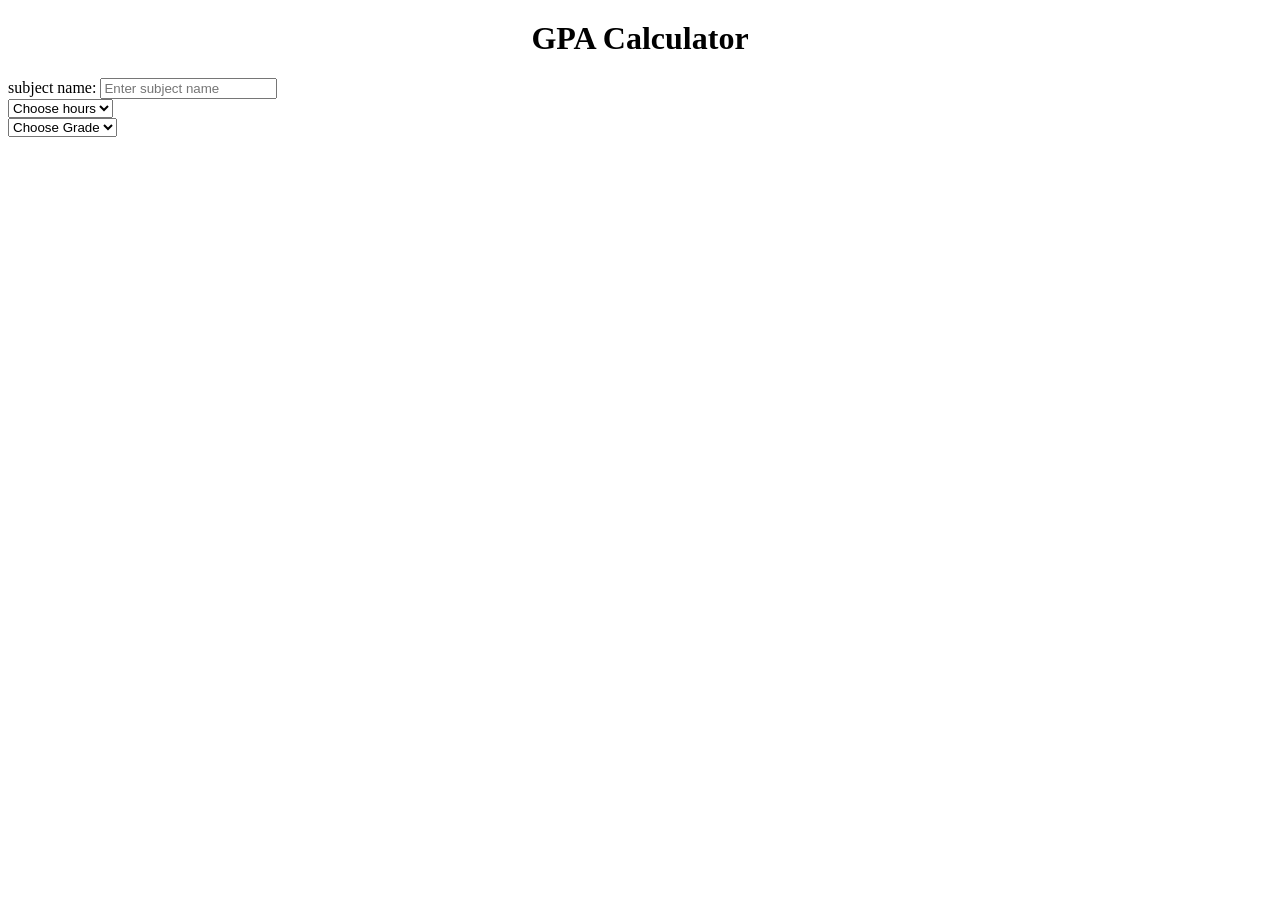
==== html/index.html @ 9f3347ef "some edits" ====
<!DOCTYPE html>
<html lang="en">
<head>
    <meta charset="UTF-8">
    <meta name="viewport" content="width=device-width, initial-scale=1.0">
    <meta name="description" content="A simple GPA calculator to help students calculate their Grade Point Average based on their course grades and credit hours.">
    <link rel="stylesheet" href="css/style.css">
    <link rel="stylesheet" href="css/media.css">
    <link rel="icon" href="images/GPACalculator.png" type="image/x-icon">
    <title>GPA Calculator</title>
    <style>
        h1 {
            text-align: center;
            margin-top: 20px;
        }
    </style>
</head>
<body>
    <h1>GPA Calculator</h1>
    <div class="system-of-grades">

    </div>
    <div class="subject">
        <div class="input-group subject-name">
            <label>subject name:</label>
            <input type="text" placeholder="Enter subject name">
        </div>
        <div class="input-group hours">
            <select id="hours" >
                <option value="">Choose hours</option>
                <option value="1">1</option>
                <option value="2">2</option>
                <option value="3">3</option>
                <option value="4">4</option>
                <option value="5">5</option>
                <option value="6">6</option>
                <option value="7">7</option>
                <option value="8">8</option>
                <option value="9">9</option>
                <option value="10">10</option>
            </select>
        </div>
        <div class="input-group grade">
            <select id="grade" >
                <option value="">Choose Grade</option>
                <option value="4.00">A+</option>
                <option value="3.75">A</option>
                <option value="3.50">B+</option>
                <option value="3.00">B</option>
                <option value="2.50">C+</option>
                <option value="2.00">C</option>
                <option value="1.50">D+</option>
                <option value="1.00">D</option>
                <option value="0.00">F</option>
            </select>
        </div>
    </div>
</body>
</html>
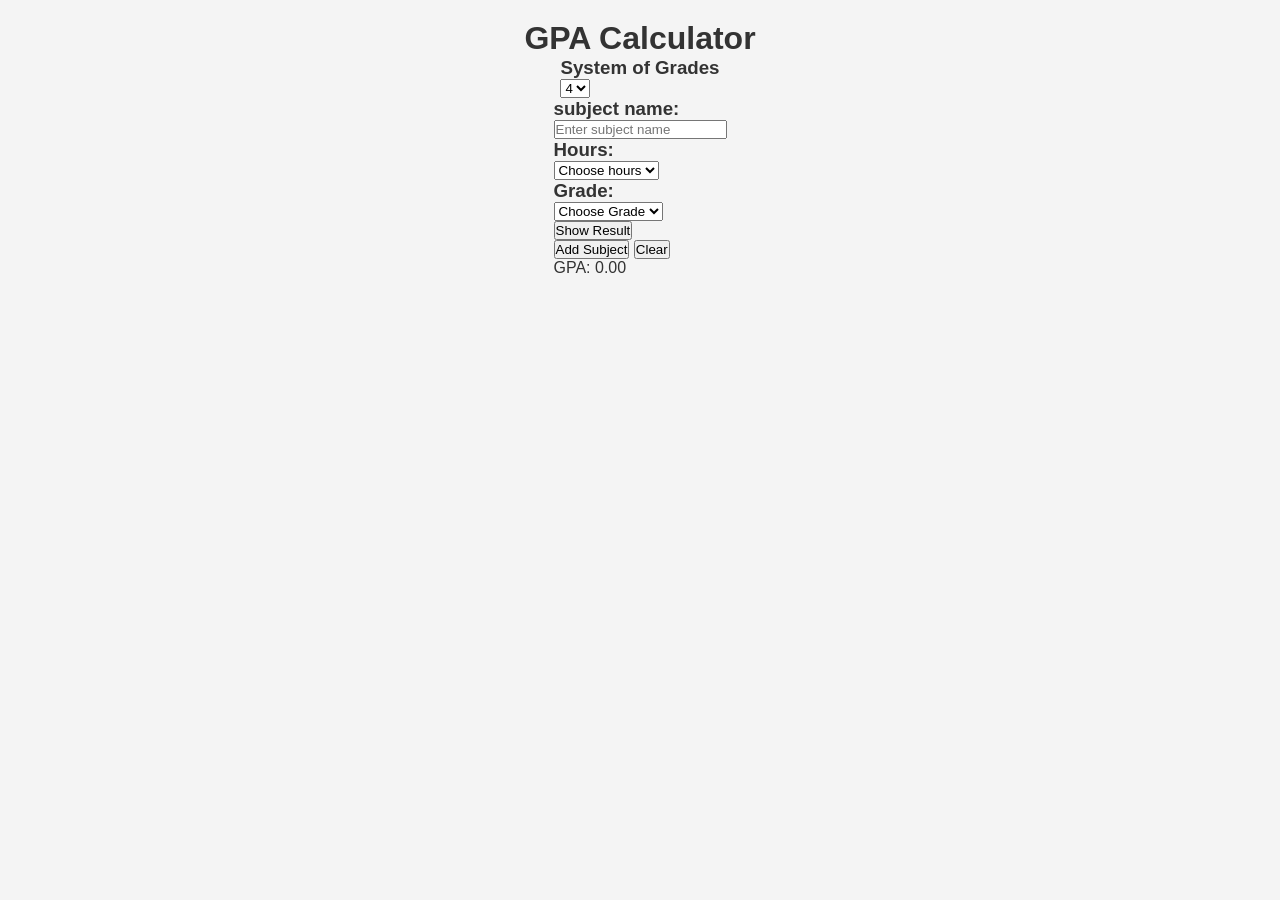
==== commit d082e3f0: "edits in paths, create add, clear and show result buttons" ====
--- a/html/index.html
+++ b/html/index.html
@@ -4,30 +4,32 @@
     <meta charset="UTF-8">
     <meta name="viewport" content="width=device-width, initial-scale=1.0">
     <meta name="description" content="A simple GPA calculator to help students calculate their Grade Point Average based on their course grades and credit hours.">
-    <link rel="stylesheet" href="css/style.css">
-    <link rel="stylesheet" href="css/media.css">
-    <link rel="icon" href="images/GPACalculator.png" type="image/x-icon">
+    <link rel="stylesheet" href="../css/style.css">
+    <link rel="stylesheet" href="../css/media.css">
+    <link rel="icon" href="../images/GPACalculator.png" type="image/x-icon">
     <title>GPA Calculator</title>
     <style>
-        h1 {
-            text-align: center;
-            margin-top: 20px;
-        }
     </style>
 </head>
 <body>
     <h1>GPA Calculator</h1>
     <div class="system-of-grades">
+        <h3>System of Grades</h3>
 
+        <select>
+            <option value="4" selected>4</option>
+            <option value="5">5</option>
+        </select>
     </div>
     <div class="subject">
         <div class="input-group subject-name">
-            <label>subject name:</label>
+            <h3>subject name:</h3>
             <input type="text" placeholder="Enter subject name">
         </div>
         <div class="input-group hours">
+            <h3>Hours:</h3>
             <select id="hours" >
-                <option value="">Choose hours</option>
+                <option value="" selected>Choose hours</option>
                 <option value="1">1</option>
                 <option value="2">2</option>
                 <option value="3">3</option>
@@ -41,8 +43,9 @@
             </select>
         </div>
         <div class="input-group grade">
+            <h3>Grade:</h3>
             <select id="grade" >
-                <option value="">Choose Grade</option>
+                <option value="" selected>Choose Grade</option>
                 <option value="4.00">A+</option>
                 <option value="3.75">A</option>
                 <option value="3.50">B+</option>
@@ -54,6 +57,16 @@
                 <option value="0.00">F</option>
             </select>
         </div>
+        <div class="show-result-btn">
+            <button type="button">Show Result</button>
+        </div>
+        <div class="add-clear">
+            <button type="button">Add Subject</button>
+            <button type="button">Clear</button>
+        </div>
+        <div class="result">
+            <p>GPA: <span id="gpa">0.00</span></p>
+        </div>
     </div>
 </body>
 </html>
--- a/css/style.css
+++ b/css/style.css
@@ -0,0 +1,21 @@
+* {
+    margin: 0;
+    padding: 0;
+    box-sizing: border-box;
+}
+html, body {
+    width: 100%;
+    height: 100%;
+}
+body {
+    font-family: Arial, sans-serif;
+    background-color: #f4f4f4;
+    color: #333;
+    display: flex;
+    flex-direction: column;
+    align-items: center;
+}
+h1 {
+    text-align: center;
+    margin-top: 20px;
+}
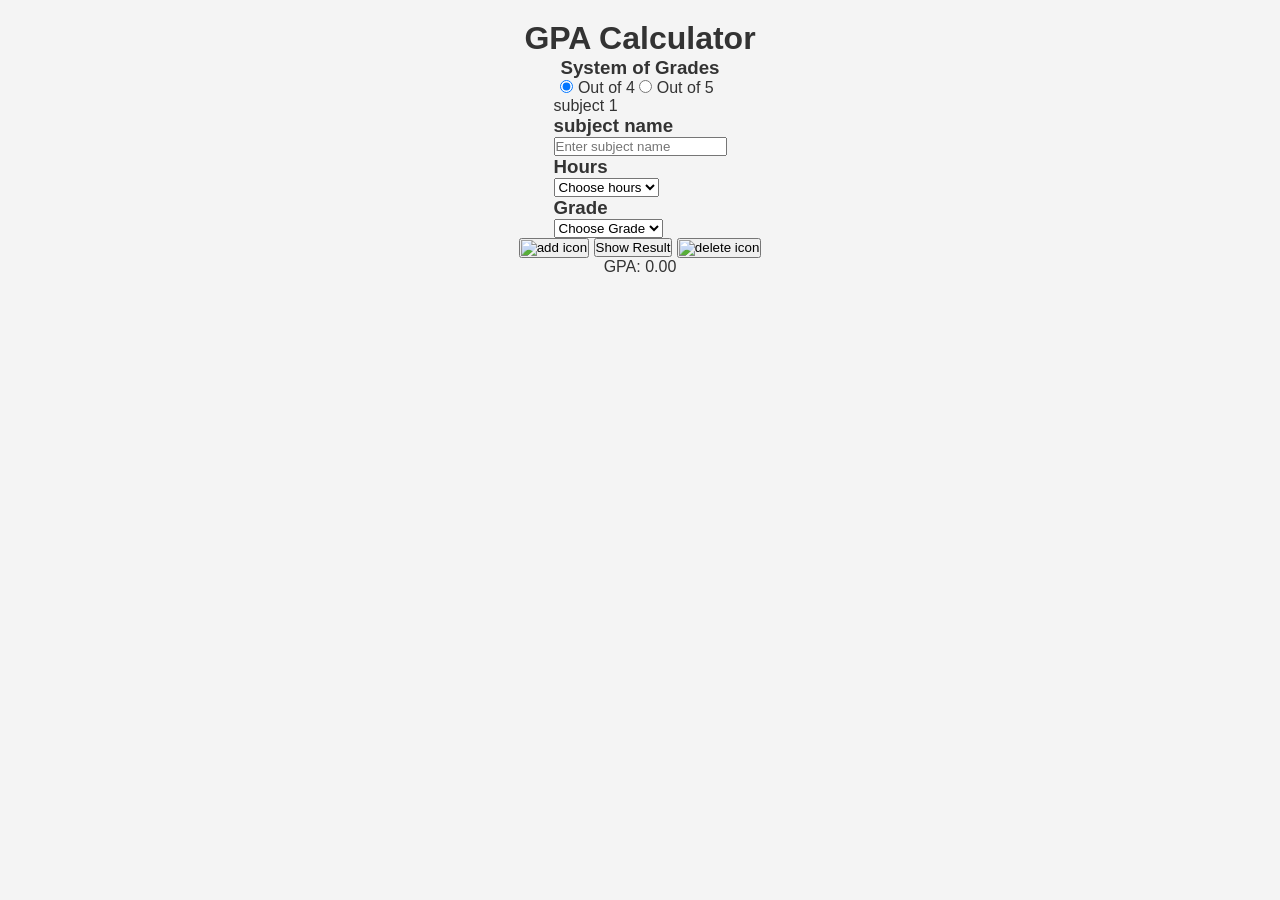
==== commit f8b629c3: "edits in grading system," ====
--- a/html/index.html
+++ b/html/index.html
@@ -13,22 +13,23 @@
 </head>
 <body>
     <h1>GPA Calculator</h1>
-    <div class="system-of-grades">
+    <div class="grading-system">
         <h3>System of Grades</h3>
+        <input type="radio" id="gpa4" name="system" value="4" checked>
+        <label for="gpa4">Out of 4</label>
 
-        <select>
-            <option value="4" selected>4</option>
-            <option value="5">5</option>
-        </select>
+        <input type="radio" id="gpa5" name="system" value="5">
+        <label for="gpa5">Out of 5</label>
     </div>
     <div class="subject">
+        <p>subject <span>1</span></p>
         <div class="input-group subject-name">
-            <h3>subject name:</h3>
-            <input type="text" placeholder="Enter subject name">
+            <h3>subject name</h3>
+            <input type="text" name="subject-name" placeholder="Enter subject name">
         </div>
         <div class="input-group hours">
-            <h3>Hours:</h3>
-            <select id="hours" >
+            <h3>Hours</h3>
+            <select name="hours" id="hours" required>
                 <option value="" selected>Choose hours</option>
                 <option value="1">1</option>
                 <option value="2">2</option>
@@ -43,8 +44,8 @@
             </select>
         </div>
         <div class="input-group grade">
-            <h3>Grade:</h3>
-            <select id="grade" >
+            <h3>Grade</h3>
+            <select name="grade" id="grade" required>
                 <option value="" selected>Choose Grade</option>
                 <option value="4.00">A+</option>
                 <option value="3.75">A</option>
@@ -57,16 +58,17 @@
                 <option value="0.00">F</option>
             </select>
         </div>
-        <div class="show-result-btn">
-            <button type="button">Show Result</button>
-        </div>
-        <div class="add-clear">
-            <button type="button">Add Subject</button>
-            <button type="button">Clear</button>
-        </div>
-        <div class="result">
-            <p>GPA: <span id="gpa">0.00</span></p>
-        </div>
+    </div>
+    <div class="action-btns">
+        <button type="button" onclick="addSubject()" id="add-btn"><img src="../images/plus96.png" alt="add icon"></button>
+
+        <button type="button" id="show-btn" onclick="showResult()">Show Result</button>
+
+        <button type="button" id ="delete-btn" onclick="deleteSubject()"><img src="../images/trash96.png" alt="delete icon"></button>
+    </div>
+
+    <div class="result">
+        <p>GPA: <span id="gpa">0.00</span></p>
     </div>
 </body>
 </html>
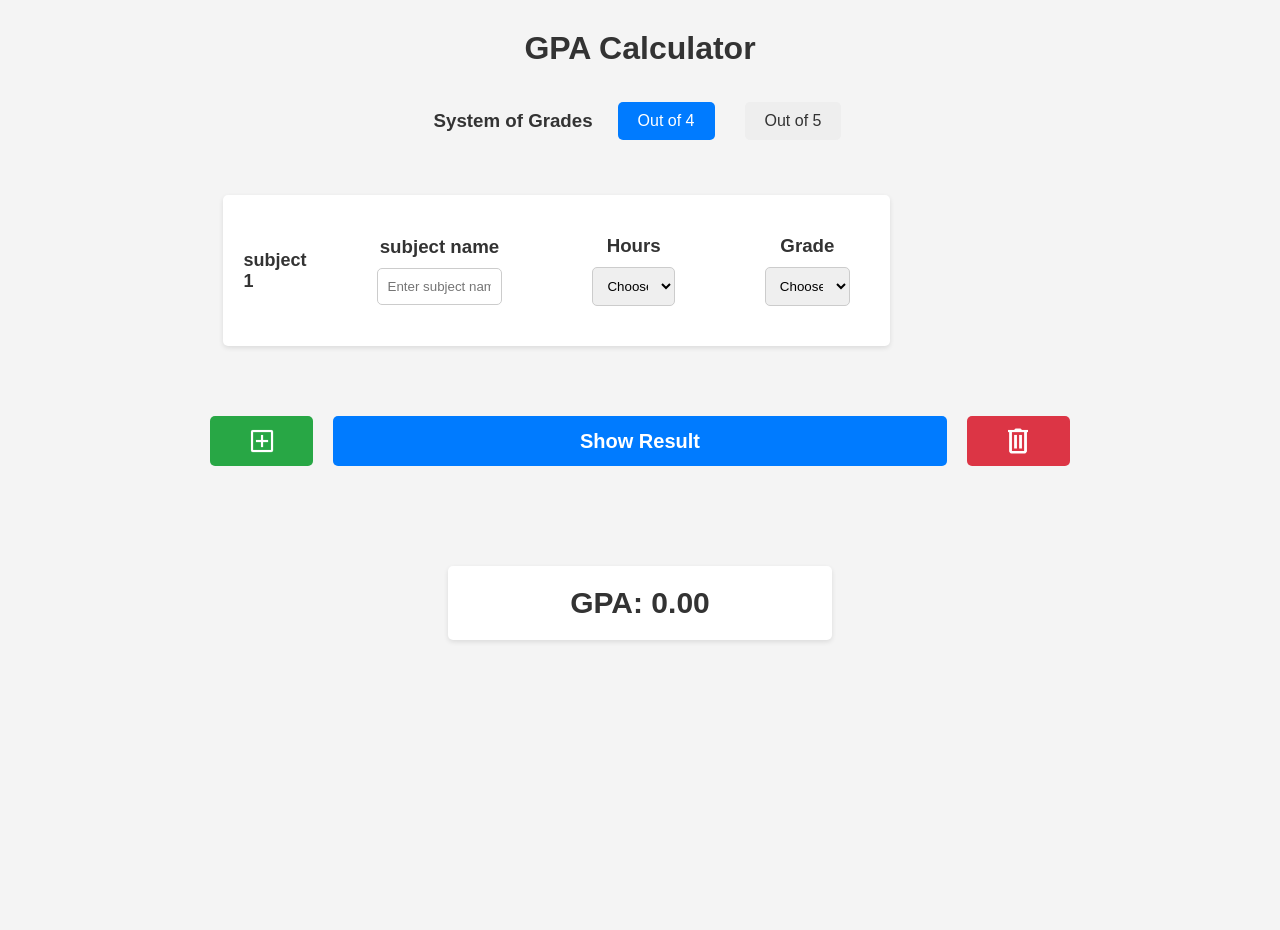
==== commit 30b32731: "added a subjects container to manuplate easly" ====
--- a/html/index.html
+++ b/html/index.html
@@ -5,7 +5,7 @@
     <meta name="viewport" content="width=device-width, initial-scale=1.0">
     <meta name="description" content="A simple GPA calculator to help students calculate their Grade Point Average based on their course grades and credit hours.">
     <link rel="stylesheet" href="../css/style.css">
-    <link rel="stylesheet" href="../css/media.css">
+    <!-- <link rel="stylesheet" href="../css/media.css"> -->
     <link rel="icon" href="../images/GPACalculator.png" type="image/x-icon">
     <title>GPA Calculator</title>
     <style>
@@ -21,42 +21,44 @@
         <input type="radio" id="gpa5" name="system" value="5">
         <label for="gpa5">Out of 5</label>
     </div>
-    <div class="subject">
-        <p>subject <span>1</span></p>
-        <div class="input-group subject-name">
-            <h3>subject name</h3>
-            <input type="text" name="subject-name" placeholder="Enter subject name">
-        </div>
-        <div class="input-group hours">
-            <h3>Hours</h3>
-            <select name="hours" id="hours" required>
-                <option value="" selected>Choose hours</option>
-                <option value="1">1</option>
-                <option value="2">2</option>
-                <option value="3">3</option>
-                <option value="4">4</option>
-                <option value="5">5</option>
-                <option value="6">6</option>
-                <option value="7">7</option>
-                <option value="8">8</option>
-                <option value="9">9</option>
-                <option value="10">10</option>
-            </select>
-        </div>
-        <div class="input-group grade">
-            <h3>Grade</h3>
-            <select name="grade" id="grade" required>
-                <option value="" selected>Choose Grade</option>
-                <option value="4.00">A+</option>
-                <option value="3.75">A</option>
-                <option value="3.50">B+</option>
-                <option value="3.00">B</option>
-                <option value="2.50">C+</option>
-                <option value="2.00">C</option>
-                <option value="1.50">D+</option>
-                <option value="1.00">D</option>
-                <option value="0.00">F</option>
-            </select>
+    <div class="subjects-container">
+        <div class="subject">
+            <p>subject <span>1</span></p>
+            <div class="input-group subject-name">
+                <h3>subject name</h3>
+                <input type="text" name="subject-name" placeholder="Enter subject name">
+            </div>
+            <div class="input-group hours">
+                <h3>Hours</h3>
+                <select name="hours" id="hours" required>
+                    <option value="" selected>Choose hours</option>
+                    <option value="1">1</option>
+                    <option value="2">2</option>
+                    <option value="3">3</option>
+                    <option value="4">4</option>
+                    <option value="5">5</option>
+                    <option value="6">6</option>
+                    <option value="7">7</option>
+                    <option value="8">8</option>
+                    <option value="9">9</option>
+                    <option value="10">10</option>
+                </select>
+            </div>
+            <div class="input-group grade">
+                <h3>Grade</h3>
+                <select name="grade" id="grade" required>
+                    <option value="" selected>Choose Grade</option>
+                    <option value="4.00">A+</option>
+                    <option value="3.75">A</option>
+                    <option value="3.50">B+</option>
+                    <option value="3.00">B</option>
+                    <option value="2.50">C+</option>
+                    <option value="2.00">C</option>
+                    <option value="1.50">D+</option>
+                    <option value="1.00">D</option>
+                    <option value="0.00">F</option>
+                </select>
+            </div>
         </div>
     </div>
     <div class="action-btns">
@@ -70,5 +72,6 @@
     <div class="result">
         <p>GPA: <span id="gpa">0.00</span></p>
     </div>
+    <script src="../javascript/script.js"></script>
 </body>
 </html>
--- a/css/style.css
+++ b/css/style.css
@@ -11,11 +11,128 @@
     font-family: Arial, sans-serif;
     background-color: #f4f4f4;
     color: #333;
+    margin-top: 30px;
     display: flex;
     flex-direction: column;
     align-items: center;
 }
-h1 {
+.grading-system {
+    display: flex;
+    align-items: center;
+    gap: 20px;
+    margin: 30px 0;
+}
+.grading-system input[type="radio"] {
+    display: none;
+}
+
+.grading-system label {
+    padding: 10px 20px;
+    border-radius: 5px;
+    background-color: #eee;
+    cursor: pointer;
+    margin: 5px;
+    transition: 0.3s;
+}
+
+.grading-system label:hover {
+    background-color: #ddd;
+}
+
+.grading-system input[type="radio"]:checked + label {
+    background-color: #007BFF;
+    color: white;
+}
+
+.subject {
+    background-color: #fff;
+    padding: 20px;
+    margin: 20px 0;
+    border-radius: 5px;
+    box-shadow: 0 2px 5px rgba(0,0,0,0.1);
+    width: 80%;
+    display: flex;
+    justify-content: space-around;
+    gap: 50px;
+    align-items: center;
+}
+.subject p {
+    font-size: 18px;
+    font-weight: bold;
+}
+.input-group {
+    padding: 20px;
+}
+.input-group h3 {
     text-align: center;
-    margin-top: 20px;
-}+}
+.input-group input, .input-group select {
+    width: 100%;
+    padding: 10px;
+    margin-top: 10px;
+    border: 1px solid #ccc;
+    border-radius: 5px;
+}
+.action-btns {
+    display: flex;
+    justify-content: center;
+    gap: 20px;
+    margin-top: 50px;
+    margin-bottom: 100px;
+    width: 80%;
+}
+.action-btns button {
+    padding: 10px 20px;
+    border: none;
+    border-radius: 5px;
+    cursor: pointer;
+    font-size: 16px;
+    height: 50px;
+    font-size: 20px;
+    font-weight: bold;
+}
+#add-btn {
+    width: 10%;
+}
+#show-btn {
+    width: 60%;
+}
+#delete-btn {
+    width: 10%;
+}
+#add-btn {
+    background-color: #28a745;
+    color: #fff;
+}
+#add-btn:hover {
+    background-color: #218838;
+}
+#show-btn {
+    background-color: #007bff;
+    color: #fff;
+}
+#show-btn:hover {
+    background-color: #0069d9;
+}
+#delete-btn {
+    background-color: #dc3545;
+    color: #fff;
+}
+#delete-btn:hover {
+    background-color: #c82333;
+}
+#add-btn img, #delete-btn img {
+    width: 30px;
+    height: 30px;
+}
+
+.result {
+    background-color: #fff;
+    padding: 20px;
+    border-radius: 5px;
+    box-shadow: 0 2px 5px rgba(0,0,0,0.1);
+    width: 30%;
+    text-align: center;
+    font-size: 30px;
+    font-weight: bold;
+}
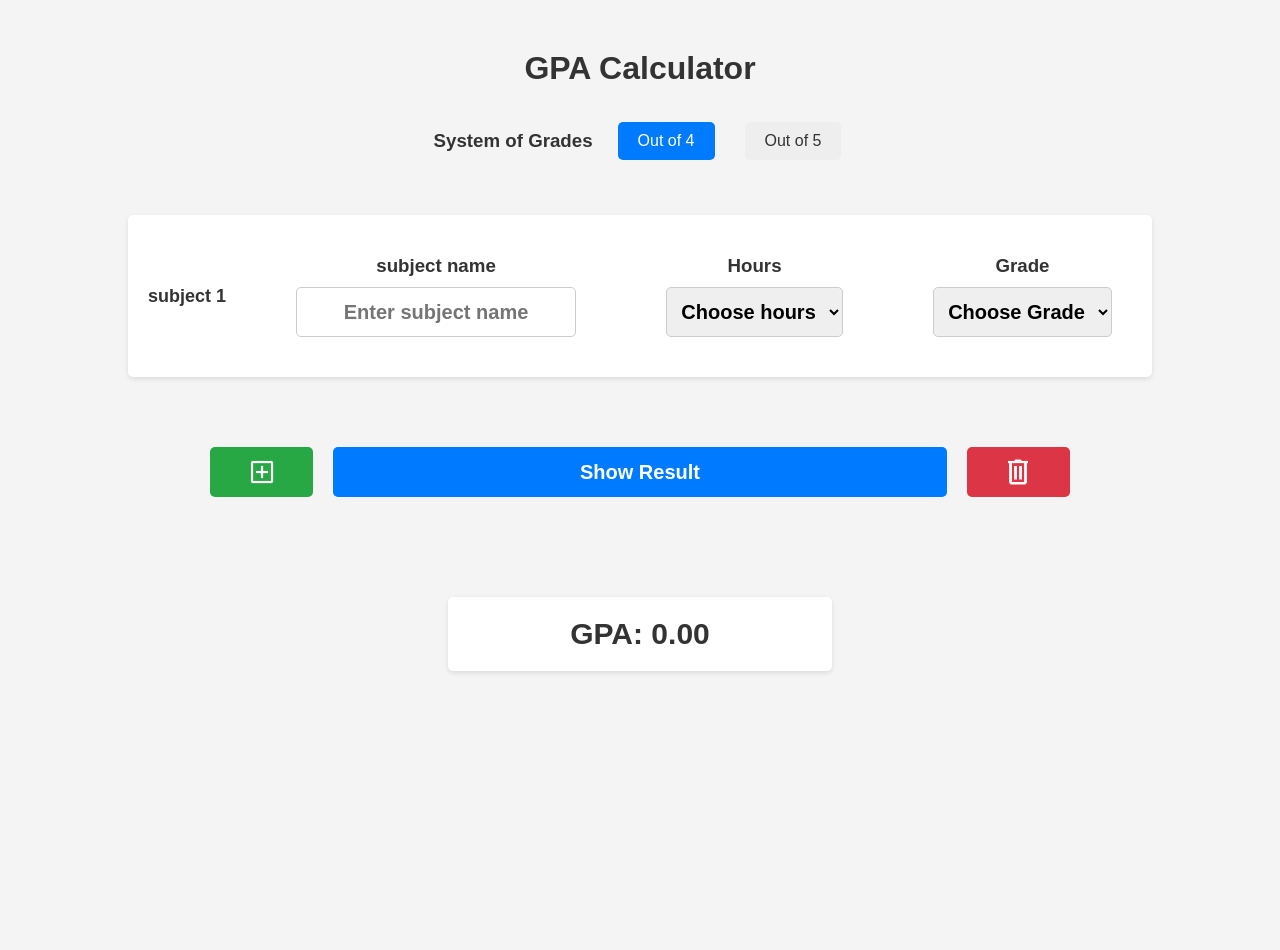
==== commit b0301c40: "fix: correct radio button values and improve select options for hours and grades" ====
--- a/html/index.html
+++ b/html/index.html
@@ -5,7 +5,7 @@
     <meta name="viewport" content="width=device-width, initial-scale=1.0">
     <meta name="description" content="A simple GPA calculator to help students calculate their Grade Point Average based on their course grades and credit hours.">
     <link rel="stylesheet" href="../css/style.css">
-    <!-- <link rel="stylesheet" href="../css/media.css"> -->
+    <link rel="stylesheet" href="../css/mdia.css">
     <link rel="icon" href="../images/GPACalculator.png" type="image/x-icon">
     <title>GPA Calculator</title>
     <style>
@@ -15,23 +15,23 @@
     <h1>GPA Calculator</h1>
     <div class="grading-system">
         <h3>System of Grades</h3>
-        <input type="radio" id="gpa4" name="system" value="4" checked>
+        <input type="radio" id="gpa4" name="system" value="0" checked>
         <label for="gpa4">Out of 4</label>
 
-        <input type="radio" id="gpa5" name="system" value="5">
+        <input type="radio" id="gpa5" name="system" value="1">
         <label for="gpa5">Out of 5</label>
     </div>
     <div class="subjects-container">
         <div class="subject">
-            <p>subject <span>1</span></p>
-            <div class="input-group subject-name">
+            <p>subject <span class="number-of-subjects">1</span></p>
+            <div class="input-group">
                 <h3>subject name</h3>
                 <input type="text" name="subject-name" placeholder="Enter subject name">
             </div>
-            <div class="input-group hours">
+            <div class="input-group">
                 <h3>Hours</h3>
-                <select name="hours" id="hours" required>
-                    <option value="" selected>Choose hours</option>
+                <select name="hours" class="hours" required>
+                    <option value="" selected disabled hidden>Choose hours</option>
                     <option value="1">1</option>
                     <option value="2">2</option>
                     <option value="3">3</option>
@@ -44,10 +44,10 @@
                     <option value="10">10</option>
                 </select>
             </div>
-            <div class="input-group grade">
+            <div class="input-group">
                 <h3>Grade</h3>
-                <select name="grade" id="grade" required>
-                    <option value="" selected>Choose Grade</option>
+                <select name="grade" class="grade" required>
+                    <option value="" selected disabled hidden>Choose Grade</option>
                     <option value="4.00">A+</option>
                     <option value="3.75">A</option>
                     <option value="3.50">B+</option>
--- a/css/style.css
+++ b/css/style.css
@@ -4,6 +4,7 @@
     box-sizing: border-box;
 }
 html, body {
+    margin-top: 20px;
     width: 100%;
     height: 100%;
 }
@@ -43,14 +44,16 @@
     background-color: #007BFF;
     color: white;
 }
-
+.subjects-container {
+    width: 80%;
+}
 .subject {
     background-color: #fff;
     padding: 20px;
     margin: 20px 0;
     border-radius: 5px;
     box-shadow: 0 2px 5px rgba(0,0,0,0.1);
-    width: 80%;
+    width: 100%;
     display: flex;
     justify-content: space-around;
     gap: 50px;
@@ -68,10 +71,18 @@
 }
 .input-group input, .input-group select {
     width: 100%;
+    height: 50px;
+    font-size: 20px;
+    font-weight: bold;
+    text-align: center;
     padding: 10px;
     margin-top: 10px;
     border: 1px solid #ccc;
     border-radius: 5px;
+}
+.input-group input:focus, .input-group select:focus {
+    border-color: #007BFF;
+    outline: none;
 }
 .action-btns {
     display: flex;
@@ -86,7 +97,6 @@
     border: none;
     border-radius: 5px;
     cursor: pointer;
-    font-size: 16px;
     height: 50px;
     font-size: 20px;
     font-weight: bold;
@@ -135,4 +145,5 @@
     text-align: center;
     font-size: 30px;
     font-weight: bold;
+    margin-bottom: 30px;
 }
--- a/css/mdia.css
+++ b/css/mdia.css
@@ -0,0 +1,107 @@
+/* Large Mobile - 425px */
+@media (max-width: 426px) {
+    .grading-system {
+        gap: 10px;
+        margin: 30px 0;
+    }
+    .grading-system h3 {
+        font-size: 14px;
+    }
+    .grading-system label {
+        padding: 10px;
+        margin: 3px;
+    }
+}
+
+/* Medium Mobile - 375px */
+@media (max-width: 376px) {
+    .action-btns {
+        gap: 10px;
+        margin-bottom: 50px;
+        width: 100%;
+        font-size: 15px;
+    }
+    #add-btn {
+        width: 20%;
+    }
+    #show-btn {
+        width: 60%;
+    }
+    #delete-btn {
+        width: 20%;
+    }
+    #add-btn img, #delete-btn img {
+    width: 20px;
+    height: 20px;
+    }
+}
+
+/* Small Mobile - 320px */
+@media (max-width: 320px) {
+    .grading-system h3 {
+        font-size: 12px;
+    }
+    .grading-system label {
+        padding: 5px;
+        margin: 3px;
+        font-size: 12px;
+        font-weight: bold;
+    }
+}
+
+/* Tablet - 768px */
+@media (max-width: 769px) {
+    .subject {
+        display: inline-block;
+        justify-content: space-around;
+    }
+    .action-btns {
+        gap: 10px;
+        margin-bottom: 50px;
+    }
+    #add-btn {
+        width: 10%;
+        padding: 0;
+    }
+    #show-btn {
+        width: 60%;
+    }
+    #delete-btn {
+        width: 10%;
+        padding: 0;
+    }
+    #add-btn img, #delete-btn img {
+    width: 25px;
+    height: 25px;
+    }
+    .result {
+    padding: 20px;
+    width: 80%;
+    font-size: 20px;
+    font-weight: bold;
+    }
+}
+
+/* Laptop screen */
+@media (max-width: 1025px) {
+    .subjects-container {
+        width: 90%;
+    }
+    .subject {
+        padding: 20px;
+        margin: 10px 0;
+        width: 100%;
+        gap: 20px;
+    }
+    .subject p {
+        width: 80px;
+        font-size: 15px;
+    }
+    .input-group input, .input-group select {
+        height: 40px;
+        font-size: 14px;
+    }
+    .input-group {
+        padding: 10px;
+    }
+}
